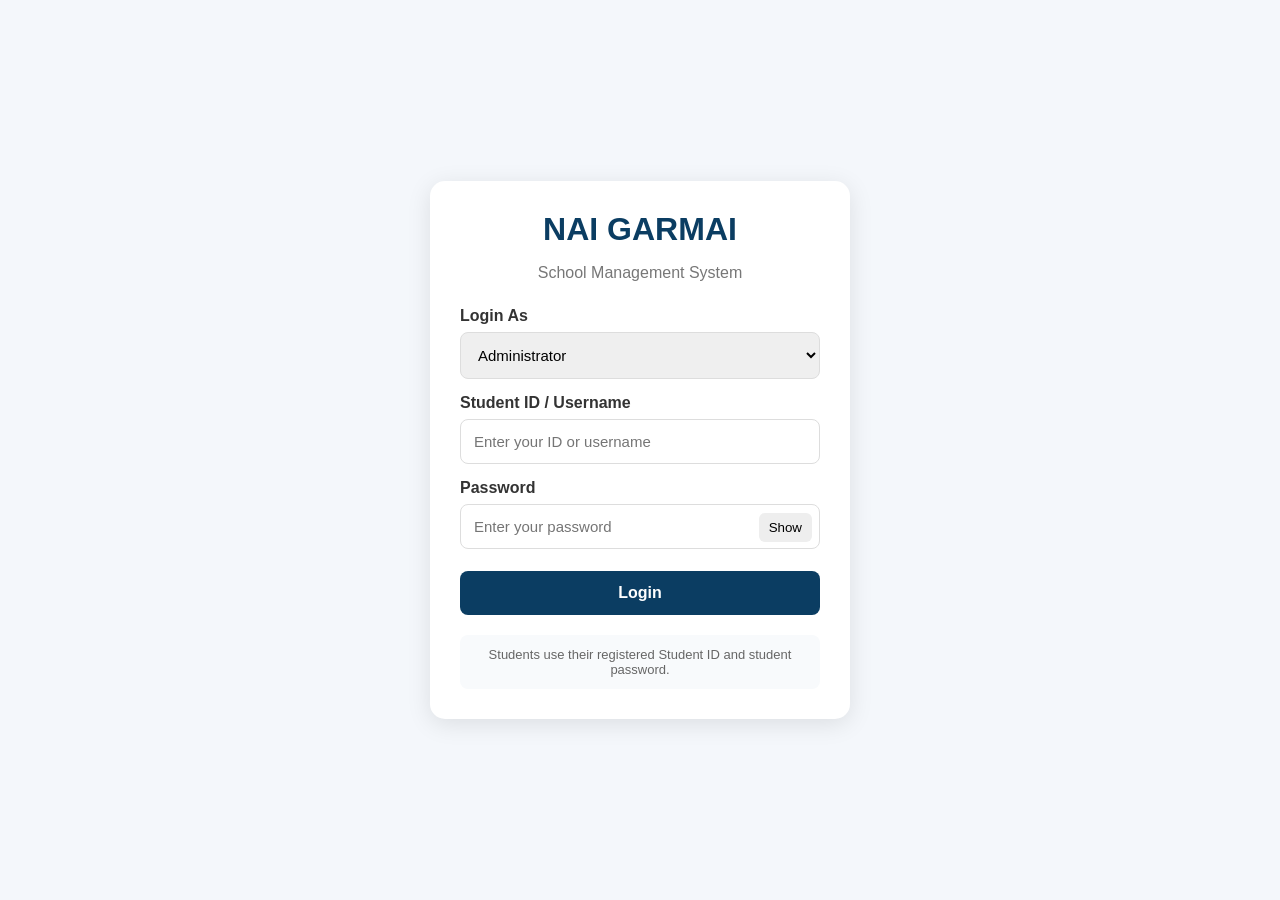
==== index.html @ 3795c05a "Update index.html" ====
<!DOCTYPE html>
<html lang="en">

<head>

<meta charset="UTF-8">

<meta
    name="viewport"
    content="width=device-width, initial-scale=1.0"
>

<title>NAI GARMAI | Login</title>

<style>

* {
    box-sizing: border-box;
}

body {
    margin: 0;
    min-height: 100vh;
    display: flex;
    align-items: center;
    justify-content: center;
    padding: 20px;
    font-family: Arial, sans-serif;
    background: #f4f7fb;
}

.login-box {
    width: 100%;
    max-width: 420px;
    background: white;
    padding: 30px;
    border-radius: 15px;
    box-shadow: 0 5px 25px rgba(0,0,0,.10);
}

h1 {
    margin: 0;
    text-align: center;
    color: #0b3d62;
}

.subtitle {
    text-align: center;
    color: #777;
    margin-bottom: 25px;
}

label {
    display: block;
    margin-top: 15px;
    font-weight: bold;
    color: #333;
}

select,
input {
    width: 100%;
    padding: 13px;
    margin-top: 7px;
    border: 1px solid #ddd;
    border-radius: 8px;
    font-size: 15px;
}

input:focus,
select:focus {
    outline: none;
    border-color: #0b3d62;
}

.password-row {
    position: relative;
}

.password-row input {
    padding-right: 70px;
}

.showPassword {
    position: absolute;
    right: 8px;
    bottom: 7px;
    border: none;
    background: #eee;
    padding: 7px 10px;
    border-radius: 6px;
    cursor: pointer;
}

.login-button {
    width: 100%;
    margin-top: 22px;
    padding: 13px;
    border: none;
    border-radius: 8px;
    background: #0b3d62;
    color: white;
    font-size: 16px;
    font-weight: bold;
    cursor: pointer;
}

.login-button:hover {
    opacity: .9;
}

.message {
    margin-top: 15px;
    text-align: center;
    font-weight: bold;
}

.success {
    color: #198754;
}

.error {
    color: #d9534f;
}

.note {
    margin-top: 20px;
    padding: 12px;
    background: #f8fafc;
    border-radius: 8px;
    color: #666;
    font-size: 13px;
    text-align: center;
}

</style>

</head>

<body>


<div class="login-box">

<h1>
NAI GARMAI
</h1>

<p class="subtitle">
School Management System
</p>


<label>
Login As
</label>

<select id="loginType">

<option value="admin">
Administrator
</option>

<option value="student">
Student
</option>

</select>


<label>
Student ID / Username
</label>

<input
    id="username"
    type="text"
    placeholder="Enter your ID or username"
    autocomplete="username"
>


<label>
Password
</label>

<div class="password-row">

<input
    id="password"
    type="password"
    placeholder="Enter your password"
    autocomplete="current-password"
>

<button
    type="button"
    class="showPassword"
    onclick="togglePassword()"
>
Show
</button>

</div>


<button
    type="button"
    class="login-button"
    onclick="login()"
>
Login
</button>


<div
    id="message"
    class="message"
></div>


<div class="note">

Students use their registered Student ID
and student password.

</div>

</div>


<script>


/*
==================================================
DEFAULT STUDENT PASSWORD
==================================================
*/

const DEFAULT_STUDENT_PASSWORD = "000000";


/*
==================================================
LOGIN
==================================================
*/

function login() {


const loginType =
    document.getElementById(
        "loginType"
    ).value;


const username =
    document.getElementById(
        "username"
    ).value.trim();


const password =
    document.getElementById(
        "password"
    ).value;


const message =
    document.getElementById(
        "message"
    );


message.textContent = "";

message.className =
    "message";


/*
==================================================
VALIDATION
==================================================
*/

if (username === "") {

    message.className =
        "message error";

    message.textContent =
        "Please enter your ID or username.";

    return;

}


if (password === "") {

    message.className =
        "message error";

    message.textContent =
        "Please enter your password.";

    return;

}


/*
==================================================
ADMIN LOGIN
==================================================
*/

if (
    loginType === "admin"
) {


const adminUsername =
    localStorage.getItem(
        "adminUsername"
    ) || "admin";


const adminPassword =
    localStorage.getItem(
        "adminPassword"
    ) || "admin123";


if (
    username === adminUsername &&
    password === adminPassword
) {


localStorage.setItem(
    "loggedIn",
    "true"
);


localStorage.setItem(
    "userRole",
    "admin"
);


localStorage.setItem(
    "currentUser",
    "Administrator"
);


message.className =
    "message success";


message.textContent =
    "Administrator login successful.";


setTimeout(
    function() {

        window.location.href =
            "index.html";

    },
    500
);


return;

}


message.className =
    "message error";


message.textContent =
    "Invalid administrator username or password.";


return;

}


/*
==================================================
STUDENT LOGIN
==================================================
*/


const students =
    JSON.parse(
        localStorage.getItem(
            "students"
        ) || "[]"
    );


const student =
    students.find(
        function(item) {

            return String(
                item.studentId || ""
            ).trim()
            ===
            username;

        }
    );


if (!student) {

    message.className =
        "message error";

    message.textContent =
        "Student ID not found.";

    return;

}


/*
==================================================
STUDENT PASSWORD
==================================================
*/

const studentPassword =
    String(
        student.password ||
        DEFAULT_STUDENT_PASSWORD
    );


if (
    password !== studentPassword
) {

    message.className =
        "message error";

    message.textContent =
        "Incorrect password.";

    return;

}


/*
==================================================
SAVE STUDENT SESSION
==================================================
*/

localStorage.setItem(
    "loggedIn",
    "true"
);


localStorage.setItem(
    "userRole",
    "student"
);


localStorage.setItem(
    "currentStudentId",
    String(
        student.studentId
    )
);


localStorage.setItem(
    "currentStudentName",
    student.name ||
    student.fullName ||
    ""
);


message.className =
    "message success";


message.textContent =
    "Login successful. Opening student portal...";


/*
==================================================
IMPORTANT
STUDENT GOES TO INDEX.HTML
==================================================
*/

setTimeout(
    function() {

        window.location.href =
            "index.html";

    },
    500
);

}


/*
==================================================
SHOW / HIDE PASSWORD
==================================================
*/

function togglePassword() {


const password =
    document.getElementById(
        "password"
    );


const button =
    document.querySelector(
        ".showPassword"
    );


if (
    password.type === "password"
) {

    password.type =
        "text";

    button.textContent =
        "Hide";

}

else {

    password.type =
        "password";

    button.textContent =
        "Show";

}

}


/*
==================================================
ENTER KEY
==================================================
*/

document.addEventListener(
    "keydown",
    function(event) {

        if (
            event.key === "Enter"
        ) {

            login();

        }

    }
);

</script>


</body>

</html>
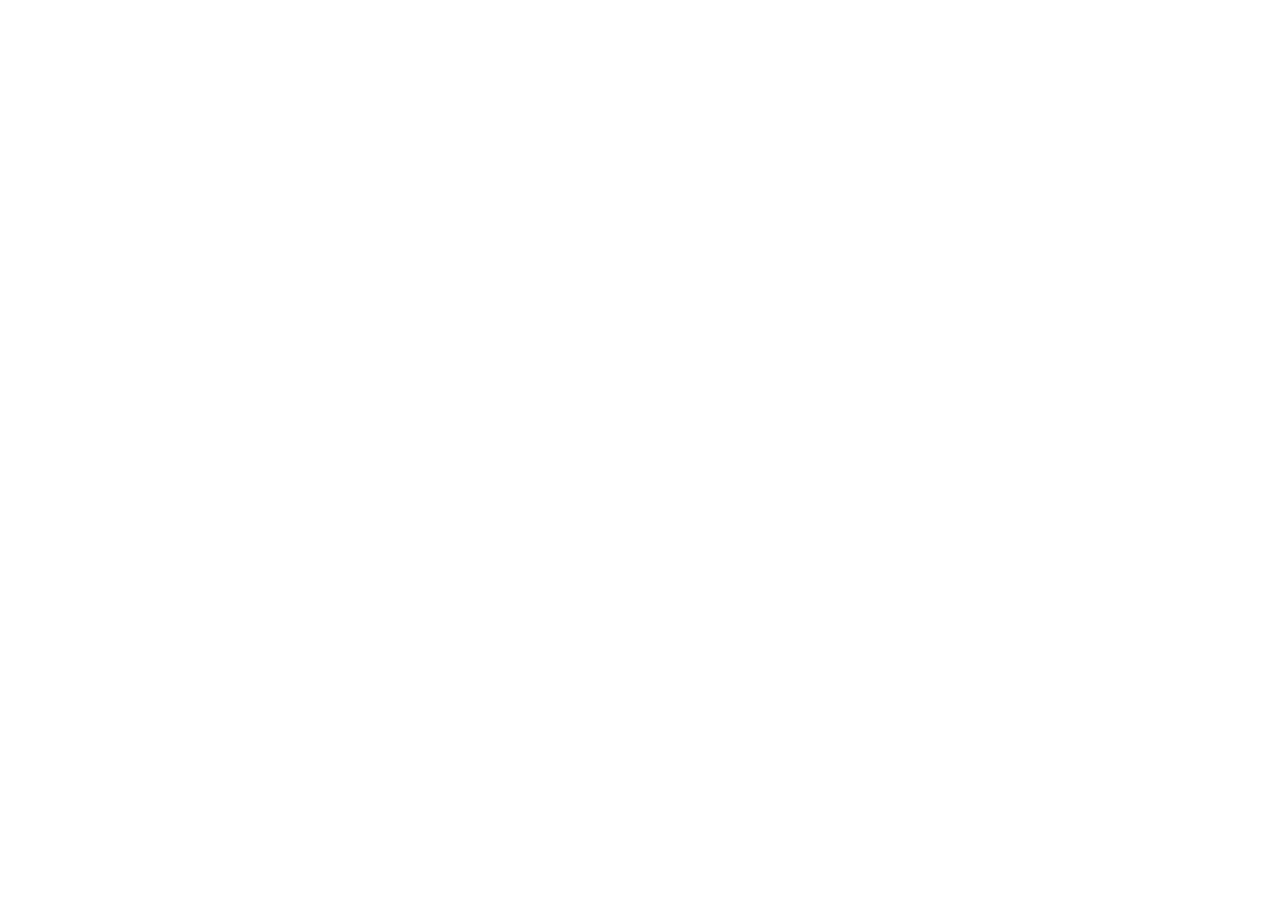
==== commit 2c05ff86: "Update index.html" ====
--- a/index.html
+++ b/index.html
@@ -1,16 +1,12 @@
 <!DOCTYPE html>
 <html lang="en">
-
 <head>
 
 <meta charset="UTF-8">
 
-<meta
-    name="viewport"
-    content="width=device-width, initial-scale=1.0"
->
-
-<title>NAI GARMAI | Login</title>
+<meta name="viewport" content="width=device-width, initial-scale=1.0">
+
+<title>NAI GARMAI School Management System</title>
 
 <style>
 
@@ -20,117 +16,109 @@
 
 body {
     margin: 0;
-    min-height: 100vh;
-    display: flex;
-    align-items: center;
-    justify-content: center;
-    padding: 20px;
     font-family: Arial, sans-serif;
     background: #f4f7fb;
-}
-
-.login-box {
-    width: 100%;
-    max-width: 420px;
-    background: white;
-    padding: 30px;
-    border-radius: 15px;
-    box-shadow: 0 5px 25px rgba(0,0,0,.10);
-}
-
-h1 {
-    margin: 0;
-    text-align: center;
-    color: #0b3d62;
-}
-
-.subtitle {
-    text-align: center;
-    color: #777;
-    margin-bottom: 25px;
-}
-
-label {
-    display: block;
-    margin-top: 15px;
-    font-weight: bold;
-    color: #333;
-}
-
-select,
-input {
-    width: 100%;
-    padding: 13px;
-    margin-top: 7px;
-    border: 1px solid #ddd;
-    border-radius: 8px;
-    font-size: 15px;
-}
-
-input:focus,
-select:focus {
-    outline: none;
-    border-color: #0b3d62;
-}
-
-.password-row {
-    position: relative;
-}
-
-.password-row input {
-    padding-right: 70px;
-}
-
-.showPassword {
-    position: absolute;
-    right: 8px;
-    bottom: 7px;
-    border: none;
-    background: #eee;
-    padding: 7px 10px;
-    border-radius: 6px;
-    cursor: pointer;
-}
-
-.login-button {
-    width: 100%;
-    margin-top: 22px;
-    padding: 13px;
-    border: none;
-    border-radius: 8px;
+    color: #222;
+}
+
+header {
     background: #0b3d62;
     color: white;
-    font-size: 16px;
+    padding: 20px;
+}
+
+.header {
+    max-width: 1100px;
+    margin: auto;
+    display: flex;
+    justify-content: space-between;
+    align-items: center;
+}
+
+header h1 {
+    margin: 0;
+    font-size: 20px;
+}
+
+button {
+    cursor: pointer;
+}
+
+.logout {
+    background: #d9534f;
+    color: white;
+    border: none;
+    padding: 10px 16px;
+    border-radius: 8px;
     font-weight: bold;
-    cursor: pointer;
-}
-
-.login-button:hover {
-    opacity: .9;
-}
-
-.message {
-    margin-top: 15px;
+}
+
+.container {
+    max-width: 1100px;
+    margin: auto;
+    padding: 25px 15px;
+}
+
+.welcome,
+.card,
+.panel {
+    background: white;
+    border-radius: 15px;
+    padding: 25px;
+    margin-bottom: 20px;
+    box-shadow: 0 5px 20px rgba(0,0,0,.08);
+}
+
+.welcome h2,
+.panel h2,
+.card h3 {
+    color: #0b3d62;
+}
+
+.cards {
+    display: grid;
+    grid-template-columns: repeat(auto-fit, minmax(180px, 1fr));
+    gap: 18px;
+}
+
+.card {
     text-align: center;
-    font-weight: bold;
-}
-
-.success {
-    color: #198754;
-}
-
-.error {
-    color: #d9534f;
-}
-
-.note {
-    margin-top: 20px;
-    padding: 12px;
-    background: #f8fafc;
+}
+
+.open-btn {
+    background: #0b3d62;
+    color: white;
+    border: none;
+    padding: 10px 18px;
     border-radius: 8px;
-    color: #666;
-    font-size: 13px;
+}
+
+.student-portal {
+    display: none;
+}
+
+.info-grid {
+    display: grid;
+    grid-template-columns: repeat(auto-fit, minmax(200px, 1fr));
+    gap: 15px;
+}
+
+.info {
+    background: #f5f7fa;
+    padding: 15px;
+    border-radius: 8px;
+}
+
+.info strong {
+    display: block;
+    color: #0b3d62;
+    margin-bottom: 7px;
+}
+
+.footer {
     text-align: center;
+    padding: 30px;
+    color: #777;
 }
 
 </style>
@@ -139,465 +127,404 @@
 
 <body>
 
-
-<div class="login-box">
-
-<h1>
-NAI GARMAI
-</h1>
-
-<p class="subtitle">
-School Management System
+<header>
+
+<div class="header">
+
+<h1>NAI GARMAI SCHOOL SYSTEM</h1>
+
+<button
+    class="logout"
+    onclick="logout()"
+>
+Logout
+</button>
+
+</div>
+
+</header>
+
+
+<div class="container">
+
+
+<!-- ADMIN DASHBOARD -->
+
+<div id="adminDashboard">
+
+<div class="welcome">
+
+<h2>Administrator Dashboard</h2>
+
+<p>
+Welcome to the NAI GARMAI School Management System.
 </p>
 
-
-<label>
-Login As
-</label>
-
-<select id="loginType">
-
-<option value="admin">
-Administrator
-</option>
-
-<option value="student">
-Student
-</option>
-
-</select>
-
-
-<label>
-Student ID / Username
-</label>
-
-<input
-    id="username"
-    type="text"
-    placeholder="Enter your ID or username"
-    autocomplete="username"
->
-
-
-<label>
-Password
-</label>
-
-<div class="password-row">
-
-<input
-    id="password"
-    type="password"
-    placeholder="Enter your password"
-    autocomplete="current-password"
->
+</div>
+
+
+<div class="cards">
+
+
+<div class="card">
+
+<h3>Students</h3>
+
+<p>Manage students.</p>
 
 <button
-    type="button"
-    class="showPassword"
-    onclick="togglePassword()"
->
-Show
+    class="open-btn"
+    onclick="openPage('students.html')"
+>
+Open
 </button>
 
 </div>
 
 
+<div class="card">
+
+<h3>Instructors</h3>
+
+<p>Manage instructors.</p>
+
 <button
-    type="button"
-    class="login-button"
-    onclick="login()"
->
-Login
+    class="open-btn"
+    onclick="openPage('instructors.html')"
+>
+Open
 </button>
 
+</div>
+
+
+<div class="card">
+
+<h3>Attendance</h3>
+
+<p>Manage attendance.</p>
+
+<button
+    class="open-btn"
+    onclick="openPage('attendance.html')"
+>
+Open
+</button>
+
+</div>
+
+
+<div class="card">
+
+<h3>Grades</h3>
+
+<p>Manage grades.</p>
+
+<button
+    class="open-btn"
+    onclick="openPage('grades.html')"
+>
+Open
+</button>
+
+</div>
+
+
+<div class="card">
+
+<h3>Reports</h3>
+
+<p>View school reports.</p>
+
+<button
+    class="open-btn"
+    onclick="openPage('reports.html')"
+>
+Open
+</button>
+
+</div>
+
+
+</div>
+
+</div>
+
+
+<!-- STUDENT PORTAL -->
 
 <div
-    id="message"
-    class="message"
-></div>
-
-
-<div class="note">
-
-Students use their registered Student ID
-and student password.
-
-</div>
+    id="studentPortal"
+    class="student-portal"
+>
+
+<div class="welcome">
+
+<h2>
+Welcome,
+<span id="studentName">Student</span>
+</h2>
+
+<p>
+This is your student portal.
+</p>
+
+</div>
+
+
+<div class="panel">
+
+<h2>My Information</h2>
+
+<div class="info-grid">
+
+
+<div class="info">
+
+<strong>Student ID</strong>
+
+<span id="studentId">-</span>
+
+</div>
+
+
+<div class="info">
+
+<strong>Full Name</strong>
+
+<span id="fullName">-</span>
+
+</div>
+
+
+<div class="info">
+
+<strong>Class / Grade</strong>
+
+<span id="studentClass">-</span>
+
+</div>
+
+
+<div class="info">
+
+<strong>Gender</strong>
+
+<span id="studentGender">-</span>
+
+</div>
+
+
+<div class="info">
+
+<strong>Date of Birth</strong>
+
+<span id="studentDOB">-</span>
+
+</div>
+
+
+<div class="info">
+
+<strong>Phone</strong>
+
+<span id="studentPhone">-</span>
+
+</div>
+
+
+<div class="info">
+
+<strong>Parent / Guardian</strong>
+
+<span id="guardianName">-</span>
+
+</div>
+
+
+<div class="info">
+
+<strong>Guardian Phone</strong>
+
+<span id="guardianPhone">-</span>
+
+</div>
+
+
+</div>
+
+</div>
+
+
+<div class="panel">
+
+<h2>My Grades</h2>
+
+<p>
+No grades have been posted yet.
+</p>
+
+</div>
+
+
+<div class="panel">
+
+<h2>My Attendance</h2>
+
+<p>
+No attendance records have been posted yet.
+</p>
+
+</div>
+
+
+</div>
+
+
+</div>
+
+
+<div class="footer">
+
+© 2026 NAI GARMAI SCHOOL SYSTEM
 
 </div>
 
 
 <script>
 
-
-/*
-==================================================
-DEFAULT STUDENT PASSWORD
-==================================================
-*/
-
-const DEFAULT_STUDENT_PASSWORD = "000000";
-
-
-/*
-==================================================
-LOGIN
-==================================================
-*/
-
-function login() {
-
-
-const loginType =
-    document.getElementById(
-        "loginType"
-    ).value;
-
-
-const username =
-    document.getElementById(
-        "username"
-    ).value.trim();
-
-
-const password =
-    document.getElementById(
-        "password"
-    ).value;
-
-
-const message =
-    document.getElementById(
-        "message"
-    );
-
-
-message.textContent = "";
-
-message.className =
-    "message";
-
-
-/*
-==================================================
-VALIDATION
-==================================================
-*/
-
-if (username === "") {
-
-    message.className =
-        "message error";
-
-    message.textContent =
-        "Please enter your ID or username.";
-
-    return;
-
-}
-
-
-if (password === "") {
-
-    message.className =
-        "message error";
-
-    message.textContent =
-        "Please enter your password.";
-
-    return;
-
-}
-
-
-/*
-==================================================
-ADMIN LOGIN
-==================================================
-*/
-
-if (
-    loginType === "admin"
-) {
-
-
-const adminUsername =
-    localStorage.getItem(
-        "adminUsername"
-    ) || "admin";
-
-
-const adminPassword =
-    localStorage.getItem(
-        "adminPassword"
-    ) || "admin123";
-
-
-if (
-    username === adminUsername &&
-    password === adminPassword
-) {
-
-
-localStorage.setItem(
-    "loggedIn",
-    "true"
-);
-
-
-localStorage.setItem(
-    "userRole",
-    "admin"
-);
-
-
-localStorage.setItem(
-    "currentUser",
-    "Administrator"
-);
-
-
-message.className =
-    "message success";
-
-
-message.textContent =
-    "Administrator login successful.";
-
-
-setTimeout(
-    function() {
-
-        window.location.href =
-            "index.html";
-
-    },
-    500
-);
-
-
-return;
-
-}
-
-
-message.className =
-    "message error";
-
-
-message.textContent =
-    "Invalid administrator username or password.";
-
-
-return;
-
-}
-
-
-/*
-==================================================
-STUDENT LOGIN
-==================================================
-*/
-
-
-const students =
-    JSON.parse(
-        localStorage.getItem(
-            "students"
-        ) || "[]"
-    );
-
-
-const student =
-    students.find(
-        function(item) {
-
-            return String(
-                item.studentId || ""
-            ).trim()
-            ===
-            username;
+document.addEventListener("DOMContentLoaded", function() {
+
+    var role = localStorage.getItem("userRole");
+
+    var loggedIn = localStorage.getItem("loggedIn");
+
+    if (loggedIn !== "true") {
+
+        window.location.href = "login.html";
+
+        return;
+
+    }
+
+
+    if (role === "student") {
+
+        document.getElementById("adminDashboard").style.display = "none";
+
+        document.getElementById("studentPortal").style.display = "block";
+
+        loadStudent();
+
+    }
+
+    else {
+
+        document.getElementById("adminDashboard").style.display = "block";
+
+        document.getElementById("studentPortal").style.display = "none";
+
+    }
+
+});
+
+
+function loadStudent() {
+
+    var studentId =
+        localStorage.getItem("currentStudentId");
+
+    var students =
+        JSON.parse(
+            localStorage.getItem("students") || "[]"
+        );
+
+    var student = null;
+
+
+    for (var i = 0; i < students.length; i++) {
+
+        if (
+            String(students[i].studentId || "") ===
+            String(studentId || "")
+        ) {
+
+            student = students[i];
+
+            break;
 
         }
-    );
-
-
-if (!student) {
-
-    message.className =
-        "message error";
-
-    message.textContent =
-        "Student ID not found.";
-
-    return;
-
-}
-
-
-/*
-==================================================
-STUDENT PASSWORD
-==================================================
-*/
-
-const studentPassword =
-    String(
-        student.password ||
-        DEFAULT_STUDENT_PASSWORD
-    );
-
-
-if (
-    password !== studentPassword
-) {
-
-    message.className =
-        "message error";
-
-    message.textContent =
-        "Incorrect password.";
-
-    return;
-
-}
-
-
-/*
-==================================================
-SAVE STUDENT SESSION
-==================================================
-*/
-
-localStorage.setItem(
-    "loggedIn",
-    "true"
-);
-
-
-localStorage.setItem(
-    "userRole",
-    "student"
-);
-
-
-localStorage.setItem(
-    "currentStudentId",
-    String(
-        student.studentId
-    )
-);
-
-
-localStorage.setItem(
-    "currentStudentName",
-    student.name ||
-    student.fullName ||
-    ""
-);
-
-
-message.className =
-    "message success";
-
-
-message.textContent =
-    "Login successful. Opening student portal...";
-
-
-/*
-==================================================
-IMPORTANT
-STUDENT GOES TO INDEX.HTML
-==================================================
-*/
-
-setTimeout(
-    function() {
-
-        window.location.href =
-            "index.html";
-
-    },
-    500
-);
-
-}
-
-
-/*
-==================================================
-SHOW / HIDE PASSWORD
-==================================================
-*/
-
-function togglePassword() {
-
-
-const password =
-    document.getElementById(
-        "password"
-    );
-
-
-const button =
-    document.querySelector(
-        ".showPassword"
-    );
-
-
-if (
-    password.type === "password"
-) {
-
-    password.type =
-        "text";
-
-    button.textContent =
-        "Hide";
-
-}
-
-else {
-
-    password.type =
-        "password";
-
-    button.textContent =
-        "Show";
-
-}
-
-}
-
-
-/*
-==================================================
-ENTER KEY
-==================================================
-*/
-
-document.addEventListener(
-    "keydown",
-    function(event) {
-
-        if (
-            event.key === "Enter"
-        ) {
-
-            login();
-
-        }
 
     }
-);
+
+
+    if (!student) {
+
+        return;
+
+    }
+
+
+    var name =
+        student.name ||
+        student.fullName ||
+        "Student";
+
+
+    document.getElementById("studentName").textContent = name;
+
+    document.getElementById("studentId").textContent =
+        student.studentId || "-";
+
+    document.getElementById("fullName").textContent =
+        name;
+
+    document.getElementById("studentClass").textContent =
+        student.className || "-";
+
+    document.getElementById("studentGender").textContent =
+        student.gender || "-";
+
+    document.getElementById("studentDOB").textContent =
+        student.dateOfBirth || "-";
+
+    document.getElementById("studentPhone").textContent =
+        student.phone || "-";
+
+    document.getElementById("guardianName").textContent =
+        student.guardianName || "-";
+
+    document.getElementById("guardianPhone").textContent =
+        student.guardianPhone || "-";
+
+}
+
+
+function openPage(page) {
+
+    window.location.href = page;
+
+}
+
+
+function logout() {
+
+    localStorage.removeItem("loggedIn");
+
+    localStorage.removeItem("userRole");
+
+    localStorage.removeItem("currentUser");
+
+    localStorage.removeItem("currentStudentId");
+
+    localStorage.removeItem("currentStudentName");
+
+    window.location.href = "login.html";
+
+}
 
 </script>
 
-
 </body>
 
 </html>
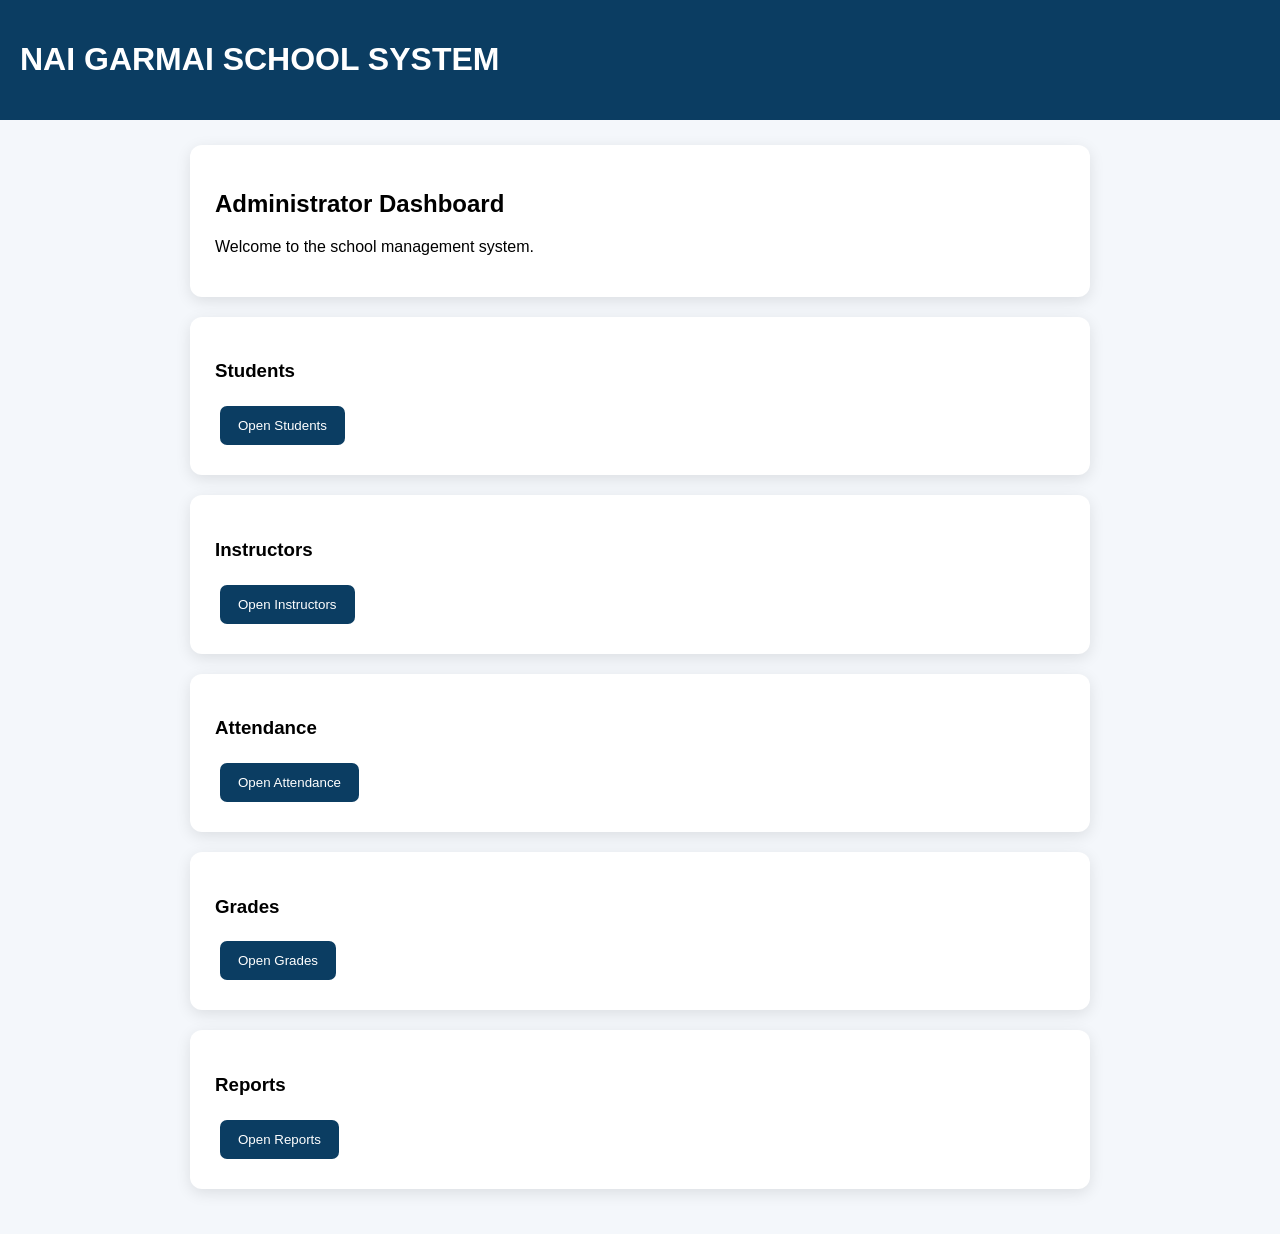
==== commit f928dce1: "Update index.html" ====
--- a/index.html
+++ b/index.html
@@ -1,24 +1,18 @@
 <!DOCTYPE html>
 <html lang="en">
+
 <head>
-
 <meta charset="UTF-8">
-
 <meta name="viewport" content="width=device-width, initial-scale=1.0">
 
-<title>NAI GARMAI School Management System</title>
+<title>NAI GARMAI Dashboard</title>
 
 <style>
-
-* {
-    box-sizing: border-box;
-}
 
 body {
     margin: 0;
     font-family: Arial, sans-serif;
     background: #f4f7fb;
-    color: #222;
 }
 
 header {
@@ -27,98 +21,31 @@
     padding: 20px;
 }
 
-.header {
-    max-width: 1100px;
+main {
+    padding: 25px;
+    max-width: 900px;
     margin: auto;
-    display: flex;
-    justify-content: space-between;
-    align-items: center;
 }
 
-header h1 {
-    margin: 0;
-    font-size: 20px;
+.card {
+    background: white;
+    padding: 25px;
+    margin-bottom: 20px;
+    border-radius: 12px;
+    box-shadow: 0 4px 15px rgba(0,0,0,.1);
 }
 
 button {
-    cursor: pointer;
-}
-
-.logout {
-    background: #d9534f;
-    color: white;
-    border: none;
-    padding: 10px 16px;
-    border-radius: 8px;
-    font-weight: bold;
-}
-
-.container {
-    max-width: 1100px;
-    margin: auto;
-    padding: 25px 15px;
-}
-
-.welcome,
-.card,
-.panel {
-    background: white;
-    border-radius: 15px;
-    padding: 25px;
-    margin-bottom: 20px;
-    box-shadow: 0 5px 20px rgba(0,0,0,.08);
-}
-
-.welcome h2,
-.panel h2,
-.card h3 {
-    color: #0b3d62;
-}
-
-.cards {
-    display: grid;
-    grid-template-columns: repeat(auto-fit, minmax(180px, 1fr));
-    gap: 18px;
-}
-
-.card {
-    text-align: center;
-}
-
-.open-btn {
     background: #0b3d62;
     color: white;
     border: none;
-    padding: 10px 18px;
-    border-radius: 8px;
+    padding: 12px 18px;
+    border-radius: 7px;
+    margin: 5px;
 }
 
-.student-portal {
+#student {
     display: none;
-}
-
-.info-grid {
-    display: grid;
-    grid-template-columns: repeat(auto-fit, minmax(200px, 1fr));
-    gap: 15px;
-}
-
-.info {
-    background: #f5f7fa;
-    padding: 15px;
-    border-radius: 8px;
-}
-
-.info strong {
-    display: block;
-    color: #0b3d62;
-    margin-bottom: 7px;
-}
-
-.footer {
-    text-align: center;
-    padding: 30px;
-    color: #777;
 }
 
 </style>
@@ -129,54 +56,30 @@
 
 <header>
 
-<div class="header">
-
 <h1>NAI GARMAI SCHOOL SYSTEM</h1>
-
-<button
-    class="logout"
-    onclick="logout()"
->
-Logout
-</button>
-
-</div>
 
 </header>
 
-
-<div class="container">
+<main>
 
 
-<!-- ADMIN DASHBOARD -->
+<div id="admin">
 
-<div id="adminDashboard">
-
-<div class="welcome">
+<div class="card">
 
 <h2>Administrator Dashboard</h2>
 
-<p>
-Welcome to the NAI GARMAI School Management System.
-</p>
+<p>Welcome to the school management system.</p>
 
 </div>
-
-
-<div class="cards">
 
 
 <div class="card">
 
 <h3>Students</h3>
 
-<p>Manage students.</p>
-
-<button
-    class="open-btn"
-    onclick="openPage('students.html')"
->
-Open
+<button onclick="location.href='students.html'">
+Open Students
 </button>
 
 </div>
@@ -186,13 +89,8 @@
 
 <h3>Instructors</h3>
 
-<p>Manage instructors.</p>
-
-<button
-    class="open-btn"
-    onclick="openPage('instructors.html')"
->
-Open
+<button onclick="location.href='instructors.html'">
+Open Instructors
 </button>
 
 </div>
@@ -202,13 +100,8 @@
 
 <h3>Attendance</h3>
 
-<p>Manage attendance.</p>
-
-<button
-    class="open-btn"
-    onclick="openPage('attendance.html')"
->
-Open
+<button onclick="location.href='attendance.html'">
+Open Attendance
 </button>
 
 </div>
@@ -218,13 +111,8 @@
 
 <h3>Grades</h3>
 
-<p>Manage grades.</p>
-
-<button
-    class="open-btn"
-    onclick="openPage('grades.html')"
->
-Open
+<button onclick="location.href='grades.html'">
+Open Grades
 </button>
 
 </div>
@@ -234,292 +122,67 @@
 
 <h3>Reports</h3>
 
-<p>View school reports.</p>
-
-<button
-    class="open-btn"
-    onclick="openPage('reports.html')"
->
-Open
+<button onclick="location.href='reports.html'">
+Open Reports
 </button>
-
-</div>
-
 
 </div>
 
 </div>
 
 
-<!-- STUDENT PORTAL -->
+<div id="student">
 
-<div
-    id="studentPortal"
-    class="student-portal"
->
+<div class="card">
 
-<div class="welcome">
+<h2>Student Portal</h2>
 
-<h2>
-Welcome,
-<span id="studentName">Student</span>
-</h2>
-
-<p>
-This is your student portal.
-</p>
+<p>Welcome, Student.</p>
 
 </div>
 
 
-<div class="panel">
+<div class="card">
 
-<h2>My Information</h2>
+<h3>My Information</h3>
 
-<div class="info-grid">
-
-
-<div class="info">
-
-<strong>Student ID</strong>
-
-<span id="studentId">-</span>
+<p>Student information will appear here.</p>
 
 </div>
 
 
-<div class="info">
+<div class="card">
 
-<strong>Full Name</strong>
+<h3>My Grades</h3>
 
-<span id="fullName">-</span>
+<p>No grades posted yet.</p>
 
 </div>
 
 
-<div class="info">
+<div class="card">
 
-<strong>Class / Grade</strong>
+<h3>My Attendance</h3>
 
-<span id="studentClass">-</span>
-
-</div>
-
-
-<div class="info">
-
-<strong>Gender</strong>
-
-<span id="studentGender">-</span>
-
-</div>
-
-
-<div class="info">
-
-<strong>Date of Birth</strong>
-
-<span id="studentDOB">-</span>
-
-</div>
-
-
-<div class="info">
-
-<strong>Phone</strong>
-
-<span id="studentPhone">-</span>
-
-</div>
-
-
-<div class="info">
-
-<strong>Parent / Guardian</strong>
-
-<span id="guardianName">-</span>
-
-</div>
-
-
-<div class="info">
-
-<strong>Guardian Phone</strong>
-
-<span id="guardianPhone">-</span>
-
-</div>
-
+<p>No attendance posted yet.</p>
 
 </div>
 
 </div>
 
 
-<div class="panel">
-
-<h2>My Grades</h2>
-
-<p>
-No grades have been posted yet.
-</p>
-
-</div>
-
-
-<div class="panel">
-
-<h2>My Attendance</h2>
-
-<p>
-No attendance records have been posted yet.
-</p>
-
-</div>
-
-
-</div>
-
-
-</div>
-
-
-<div class="footer">
-
-© 2026 NAI GARMAI SCHOOL SYSTEM
-
-</div>
+</main>
 
 
 <script>
 
-document.addEventListener("DOMContentLoaded", function() {
+var role = localStorage.getItem("userRole");
 
-    var role = localStorage.getItem("userRole");
+if (role === "student") {
 
-    var loggedIn = localStorage.getItem("loggedIn");
+    document.getElementById("admin").style.display = "none";
 
-    if (loggedIn !== "true") {
-
-        window.location.href = "login.html";
-
-        return;
-
-    }
-
-
-    if (role === "student") {
-
-        document.getElementById("adminDashboard").style.display = "none";
-
-        document.getElementById("studentPortal").style.display = "block";
-
-        loadStudent();
-
-    }
-
-    else {
-
-        document.getElementById("adminDashboard").style.display = "block";
-
-        document.getElementById("studentPortal").style.display = "none";
-
-    }
-
-});
-
-
-function loadStudent() {
-
-    var studentId =
-        localStorage.getItem("currentStudentId");
-
-    var students =
-        JSON.parse(
-            localStorage.getItem("students") || "[]"
-        );
-
-    var student = null;
-
-
-    for (var i = 0; i < students.length; i++) {
-
-        if (
-            String(students[i].studentId || "") ===
-            String(studentId || "")
-        ) {
-
-            student = students[i];
-
-            break;
-
-        }
-
-    }
-
-
-    if (!student) {
-
-        return;
-
-    }
-
-
-    var name =
-        student.name ||
-        student.fullName ||
-        "Student";
-
-
-    document.getElementById("studentName").textContent = name;
-
-    document.getElementById("studentId").textContent =
-        student.studentId || "-";
-
-    document.getElementById("fullName").textContent =
-        name;
-
-    document.getElementById("studentClass").textContent =
-        student.className || "-";
-
-    document.getElementById("studentGender").textContent =
-        student.gender || "-";
-
-    document.getElementById("studentDOB").textContent =
-        student.dateOfBirth || "-";
-
-    document.getElementById("studentPhone").textContent =
-        student.phone || "-";
-
-    document.getElementById("guardianName").textContent =
-        student.guardianName || "-";
-
-    document.getElementById("guardianPhone").textContent =
-        student.guardianPhone || "-";
-
-}
-
-
-function openPage(page) {
-
-    window.location.href = page;
-
-}
-
-
-function logout() {
-
-    localStorage.removeItem("loggedIn");
-
-    localStorage.removeItem("userRole");
-
-    localStorage.removeItem("currentUser");
-
-    localStorage.removeItem("currentStudentId");
-
-    localStorage.removeItem("currentStudentName");
-
-    window.location.href = "login.html";
+    document.getElementById("student").style.display = "block";
 
 }
 
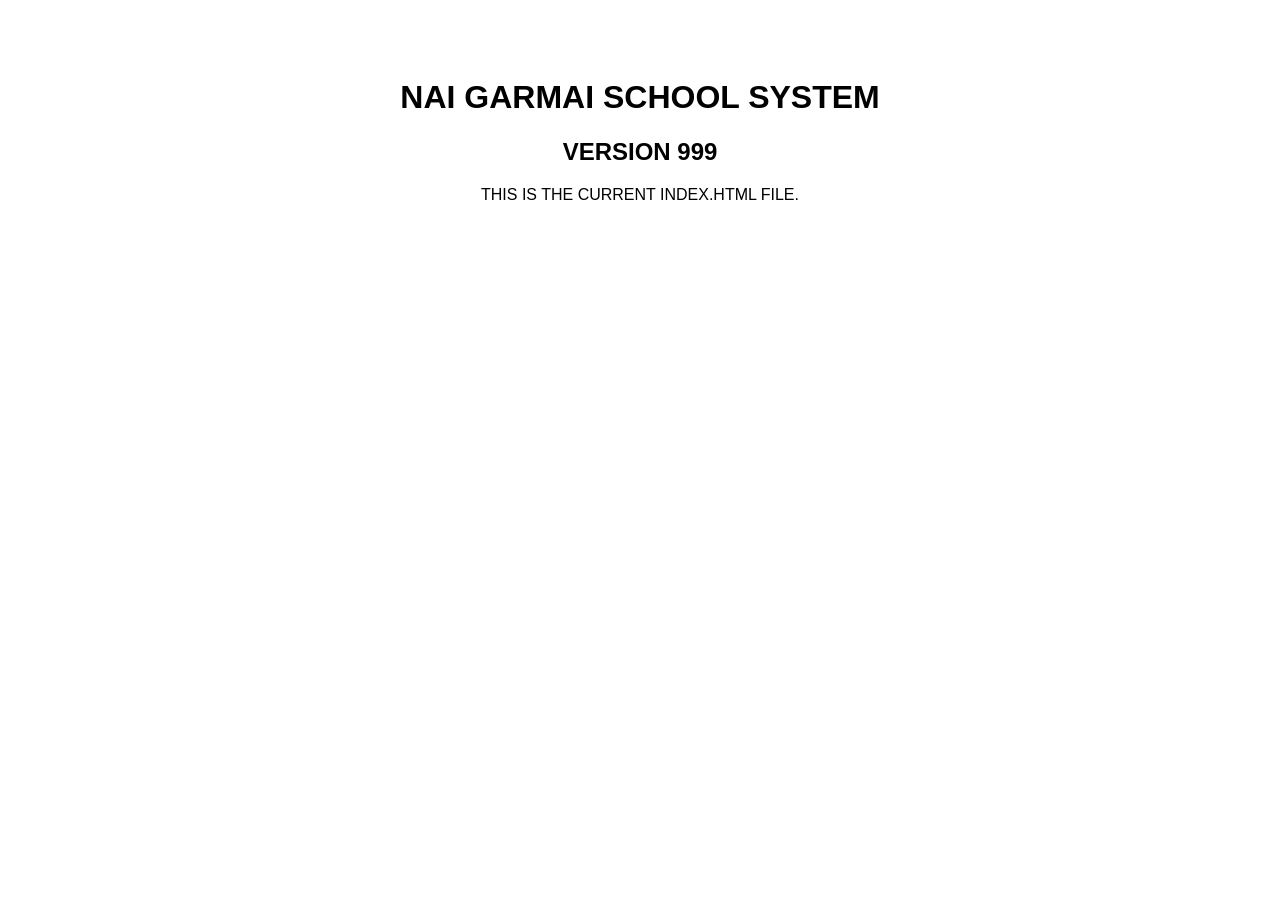
==== commit 1a0fe42a: "Update index.html" ====
--- a/index.html
+++ b/index.html
@@ -1,193 +1,26 @@
 <!DOCTYPE html>
-<html lang="en">
-
+<html>
 <head>
-<meta charset="UTF-8">
-<meta name="viewport" content="width=device-width, initial-scale=1.0">
-
-<title>NAI GARMAI Dashboard</title>
-
-<style>
-
-body {
-    margin: 0;
-    font-family: Arial, sans-serif;
-    background: #f4f7fb;
-}
-
-header {
-    background: #0b3d62;
-    color: white;
-    padding: 20px;
-}
-
-main {
-    padding: 25px;
-    max-width: 900px;
-    margin: auto;
-}
-
-.card {
-    background: white;
-    padding: 25px;
-    margin-bottom: 20px;
-    border-radius: 12px;
-    box-shadow: 0 4px 15px rgba(0,0,0,.1);
-}
-
-button {
-    background: #0b3d62;
-    color: white;
-    border: none;
-    padding: 12px 18px;
-    border-radius: 7px;
-    margin: 5px;
-}
-
-#student {
-    display: none;
-}
-
-</style>
-
+<title>NAI GARMAI</title>
 </head>
 
 <body>
 
-<header>
+<div style="
+    padding:50px;
+    text-align:center;
+    font-family:Arial;
+">
 
 <h1>NAI GARMAI SCHOOL SYSTEM</h1>
 
-</header>
+<h2>VERSION 999</h2>
 
-<main>
-
-
-<div id="admin">
-
-<div class="card">
-
-<h2>Administrator Dashboard</h2>
-
-<p>Welcome to the school management system.</p>
+<p>
+THIS IS THE CURRENT INDEX.HTML FILE.
+</p>
 
 </div>
 
-
-<div class="card">
-
-<h3>Students</h3>
-
-<button onclick="location.href='students.html'">
-Open Students
-</button>
-
-</div>
-
-
-<div class="card">
-
-<h3>Instructors</h3>
-
-<button onclick="location.href='instructors.html'">
-Open Instructors
-</button>
-
-</div>
-
-
-<div class="card">
-
-<h3>Attendance</h3>
-
-<button onclick="location.href='attendance.html'">
-Open Attendance
-</button>
-
-</div>
-
-
-<div class="card">
-
-<h3>Grades</h3>
-
-<button onclick="location.href='grades.html'">
-Open Grades
-</button>
-
-</div>
-
-
-<div class="card">
-
-<h3>Reports</h3>
-
-<button onclick="location.href='reports.html'">
-Open Reports
-</button>
-
-</div>
-
-</div>
-
-
-<div id="student">
-
-<div class="card">
-
-<h2>Student Portal</h2>
-
-<p>Welcome, Student.</p>
-
-</div>
-
-
-<div class="card">
-
-<h3>My Information</h3>
-
-<p>Student information will appear here.</p>
-
-</div>
-
-
-<div class="card">
-
-<h3>My Grades</h3>
-
-<p>No grades posted yet.</p>
-
-</div>
-
-
-<div class="card">
-
-<h3>My Attendance</h3>
-
-<p>No attendance posted yet.</p>
-
-</div>
-
-</div>
-
-
-</main>
-
-
-<script>
-
-var role = localStorage.getItem("userRole");
-
-if (role === "student") {
-
-    document.getElementById("admin").style.display = "none";
-
-    document.getElementById("student").style.display = "block";
-
-}
-
-</script>
-
 </body>
-
 </html>
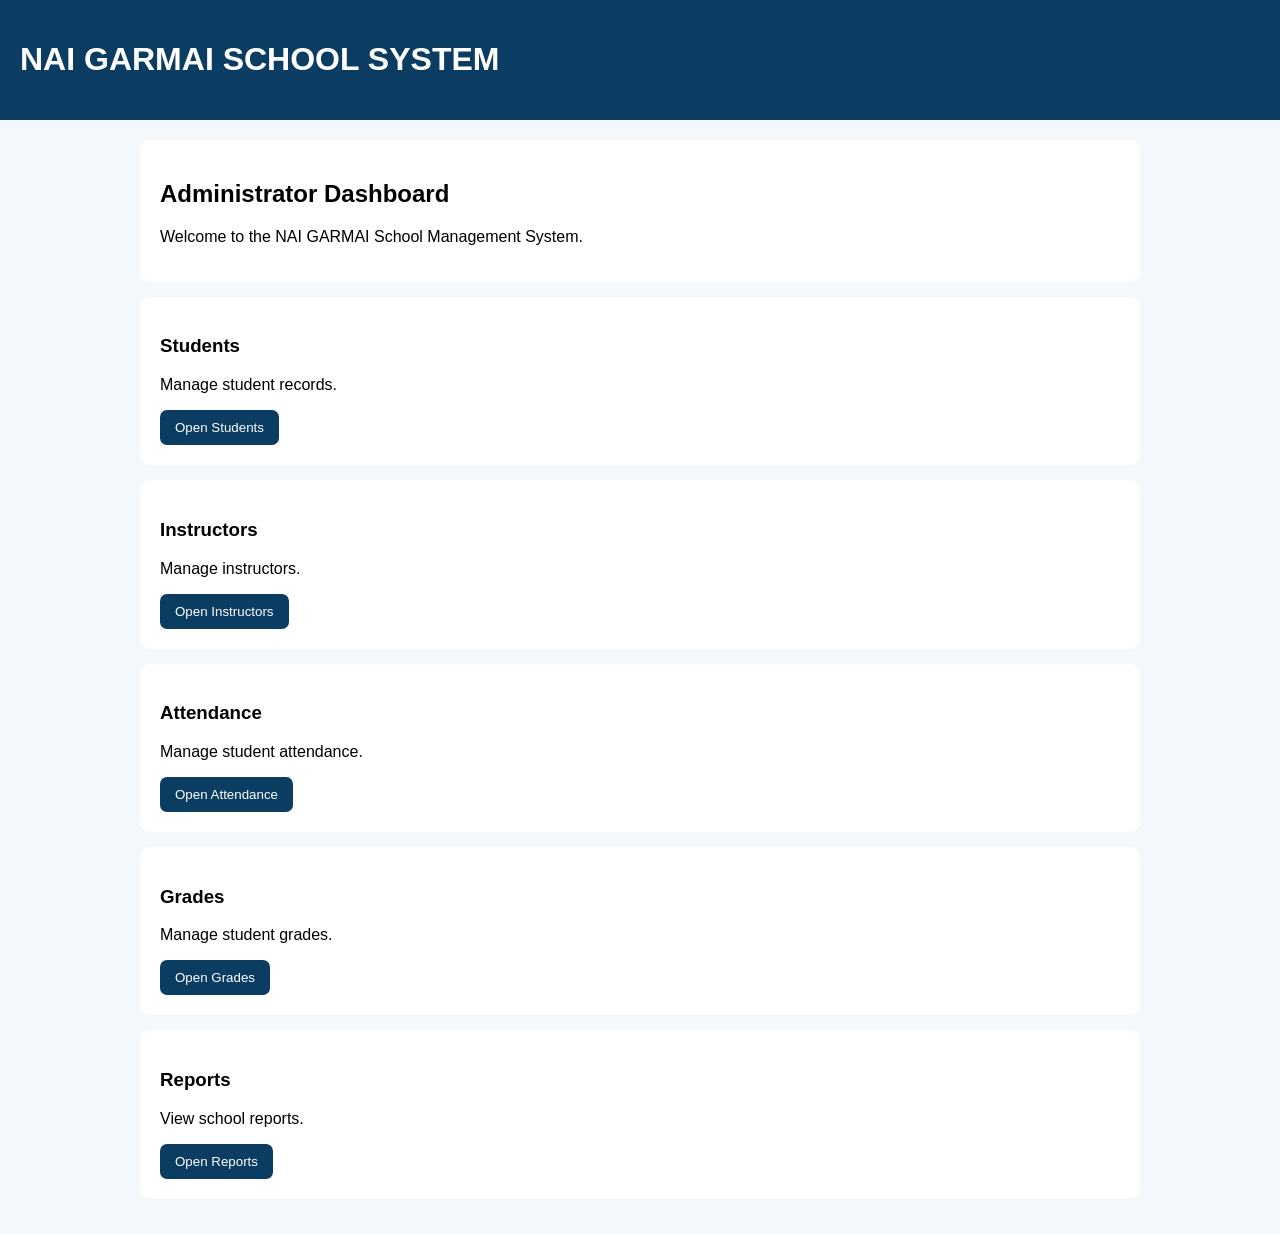
==== commit e10d1ed1: "Update index.html" ====
--- a/index.html
+++ b/index.html
@@ -1,26 +1,174 @@
 <!DOCTYPE html>
-<html>
+<html lang="en">
+
 <head>
-<title>NAI GARMAI</title>
+
+<meta charset="UTF-8">
+
+<meta name="viewport" content="width=device-width, initial-scale=1.0">
+
+<title>NAI GARMAI Dashboard</title>
+
+<style>
+
+body {
+    margin: 0;
+    font-family: Arial, sans-serif;
+    background: #f4f7fb;
+}
+
+header {
+    background: #0b3d62;
+    color: white;
+    padding: 20px;
+}
+
+main {
+    max-width: 1000px;
+    margin: auto;
+    padding: 20px;
+}
+
+.card {
+    background: white;
+    padding: 20px;
+    margin-bottom: 15px;
+    border-radius: 10px;
+}
+
+button {
+    padding: 10px 15px;
+    border: 0;
+    border-radius: 7px;
+    background: #0b3d62;
+    color: white;
+}
+
+</style>
+
 </head>
 
 <body>
 
-<div style="
-    padding:50px;
-    text-align:center;
-    font-family:Arial;
-">
+<header>
 
-<h1>NAI GARMAI SCHOOL SYSTEM</h1>
+<h1>
+NAI GARMAI SCHOOL SYSTEM
+</h1>
 
-<h2>VERSION 999</h2>
+</header>
+
+<main>
+
+<div class="card">
+
+<h2>
+Administrator Dashboard
+</h2>
 
 <p>
-THIS IS THE CURRENT INDEX.HTML FILE.
+Welcome to the NAI GARMAI School Management System.
 </p>
 
 </div>
 
+
+<div class="card">
+
+<h3>
+Students
+</h3>
+
+<p>
+Manage student records.
+</p>
+
+<button
+onclick="window.location.href='students.html'"
+>
+Open Students
+</button>
+
+</div>
+
+
+<div class="card">
+
+<h3>
+Instructors
+</h3>
+
+<p>
+Manage instructors.
+</p>
+
+<button
+onclick="window.location.href='instructors.html'"
+>
+Open Instructors
+</button>
+
+</div>
+
+
+<div class="card">
+
+<h3>
+Attendance
+</h3>
+
+<p>
+Manage student attendance.
+</p>
+
+<button
+onclick="window.location.href='attendance.html'"
+>
+Open Attendance
+</button>
+
+</div>
+
+
+<div class="card">
+
+<h3>
+Grades
+</h3>
+
+<p>
+Manage student grades.
+</p>
+
+<button
+onclick="window.location.href='grades.html'"
+>
+Open Grades
+</button>
+
+</div>
+
+
+<div class="card">
+
+<h3>
+Reports
+</h3>
+
+<p>
+View school reports.
+</p>
+
+<button
+onclick="window.location.href='reports.html'"
+>
+Open Reports
+</button>
+
+</div>
+
+</main>
+
 </body>
+
 </html>
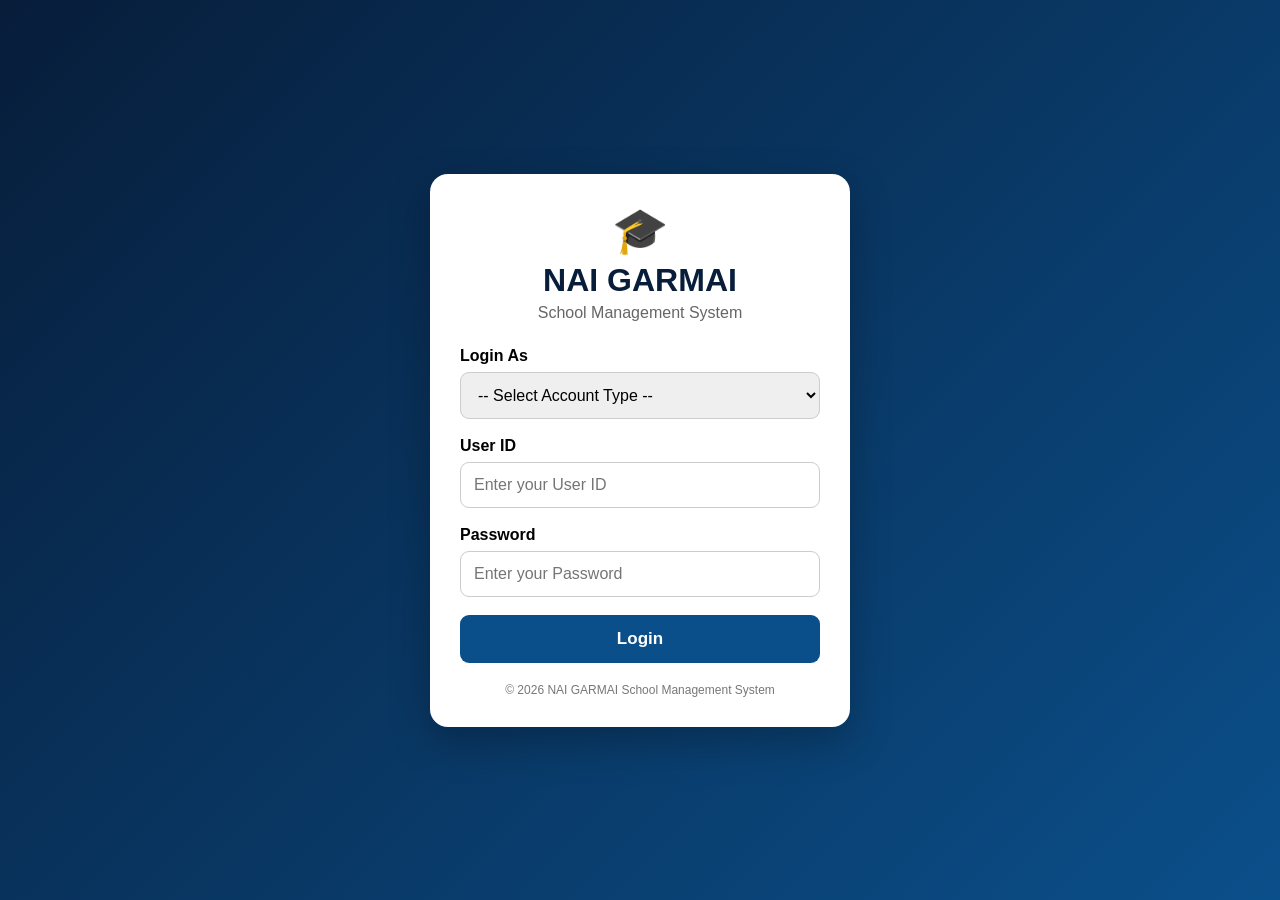
==== commit f5407eb7: "Update index.html" ====
--- a/index.html
+++ b/index.html
@@ -1,47 +1,134 @@
 <!DOCTYPE html>
 <html lang="en">
-
 <head>
 
 <meta charset="UTF-8">
 
 <meta name="viewport" content="width=device-width, initial-scale=1.0">
 
-<title>NAI GARMAI Dashboard</title>
+<title>NAI GARMAI | Login</title>
 
 <style>
+
+* {
+    box-sizing: border-box;
+}
 
 body {
     margin: 0;
+    min-height: 100vh;
     font-family: Arial, sans-serif;
-    background: #f4f7fb;
-}
-
-header {
-    background: #0b3d62;
+    background: linear-gradient(135deg, #071d3a, #0b4f8a);
+
+    display: flex;
+    justify-content: center;
+    align-items: center;
+
+    padding: 20px;
+}
+
+.login-box {
+    width: 100%;
+    max-width: 420px;
+
+    background: white;
+
+    border-radius: 18px;
+
+    padding: 30px;
+
+    box-shadow: 0 15px 40px rgba(0,0,0,0.25);
+}
+
+.logo {
+    text-align: center;
+    font-size: 45px;
+}
+
+h1 {
+    text-align: center;
+    margin: 5px 0;
+
+    color: #071d3a;
+}
+
+.school-name {
+    text-align: center;
+
+    color: #666;
+
+    margin-bottom: 25px;
+}
+
+label {
+    display: block;
+
+    margin-bottom: 7px;
+
+    font-weight: bold;
+}
+
+select,
+input {
+    width: 100%;
+
+    padding: 13px;
+
+    margin-bottom: 18px;
+
+    border: 1px solid #ccc;
+
+    border-radius: 9px;
+
+    font-size: 16px;
+}
+
+button {
+    width: 100%;
+
+    padding: 14px;
+
+    border: none;
+
+    border-radius: 9px;
+
+    background: #0b4f8a;
+
     color: white;
-    padding: 20px;
-}
-
-main {
-    max-width: 1000px;
-    margin: auto;
-    padding: 20px;
-}
-
-.card {
-    background: white;
-    padding: 20px;
-    margin-bottom: 15px;
-    border-radius: 10px;
-}
-
-button {
-    padding: 10px 15px;
-    border: 0;
-    border-radius: 7px;
-    background: #0b3d62;
-    color: white;
+
+    font-size: 17px;
+
+    font-weight: bold;
+}
+
+button:active {
+    transform: scale(0.98);
+}
+
+.message {
+    display: none;
+
+    margin-top: 15px;
+
+    padding: 12px;
+
+    border-radius: 8px;
+
+    text-align: center;
+
+    background: #ffe5e5;
+
+    color: #b00020;
+}
+
+.footer {
+    text-align: center;
+
+    margin-top: 20px;
+
+    color: #777;
+
+    font-size: 12px;
 }
 
 </style>
@@ -50,124 +137,188 @@
 
 <body>
 
-<header>
+<div class="login-box">
+
+<div class="logo">
+🎓
+</div>
 
 <h1>
-NAI GARMAI SCHOOL SYSTEM
+NAI GARMAI
 </h1>
 
-</header>
-
-<main>
-
-<div class="card">
-
-<h2>
-Administrator Dashboard
-</h2>
-
-<p>
-Welcome to the NAI GARMAI School Management System.
-</p>
-
+<div class="school-name">
+School Management System
 </div>
 
 
-<div class="card">
-
-<h3>
-Students
-</h3>
-
-<p>
-Manage student records.
-</p>
-
-<button
-onclick="window.location.href='students.html'"
+<form id="loginForm">
+
+<label>
+Login As
+</label>
+
+<select id="role" required>
+
+<option value="">
+-- Select Account Type --
+</option>
+
+<option value="admin">
+Administrator
+</option>
+
+<option value="instructor">
+Instructor
+</option>
+
+<option value="student">
+Student
+</option>
+
+</select>
+
+
+<label>
+User ID
+</label>
+
+<input
+type="text"
+id="userId"
+placeholder="Enter your User ID"
+required
 >
-Open Students
+
+
+<label>
+Password
+</label>
+
+<input
+type="password"
+id="password"
+placeholder="Enter your Password"
+required
+>
+
+
+<button type="submit">
+Login
 </button>
 
+</form>
+
+
+<div
+id="message"
+class="message"
+></div>
+
+
+<div class="footer">
+
+© 2026 NAI GARMAI School Management System
+
 </div>
 
-
-<div class="card">
-
-<h3>
-Instructors
-</h3>
-
-<p>
-Manage instructors.
-</p>
-
-<button
-onclick="window.location.href='instructors.html'"
->
-Open Instructors
-</button>
-
 </div>
 
 
-<div class="card">
-
-<h3>
-Attendance
-</h3>
-
-<p>
-Manage student attendance.
-</p>
-
-<button
-onclick="window.location.href='attendance.html'"
->
-Open Attendance
-</button>
-
-</div>
-
-
-<div class="card">
-
-<h3>
-Grades
-</h3>
-
-<p>
-Manage student grades.
-</p>
-
-<button
-onclick="window.location.href='grades.html'"
->
-Open Grades
-</button>
-
-</div>
-
-
-<div class="card">
-
-<h3>
-Reports
-</h3>
-
-<p>
-View school reports.
-</p>
-
-<button
-onclick="window.location.href='reports.html'"
->
-Open Reports
-</button>
-
-</div>
-
-</main>
+<script>
+
+document
+.getElementById("loginForm")
+.addEventListener("submit", function(event) {
+
+event.preventDefault();
+
+
+const role =
+document.getElementById("role").value;
+
+const userId =
+document.getElementById("userId").value.trim();
+
+const password =
+document.getElementById("password").value;
+
+
+if (!role) {
+
+showMessage(
+"Please select your account type."
+);
+
+return;
+
+}
+
+
+if (!userId) {
+
+showMessage(
+"Please enter your User ID."
+);
+
+return;
+
+}
+
+
+if (!password) {
+
+showMessage(
+"Please enter your password."
+);
+
+return;
+
+}
+
+
+/*
+ROLES
+*/
+
+if (role === "admin") {
+
+window.location.href =
+"admin.html";
+
+}
+
+
+else if (role === "instructor") {
+
+window.location.href =
+"instructor.html";
+
+}
+
+
+else if (role === "student") {
+
+window.location.href =
+"student.html";
+
+}
+
+});
+
+
+function showMessage(text) {
+
+const message =
+document.getElementById("message");
+
+message.textContent = text;
+
+message.style.display = "block";
+
+}
+
+</script>
 
 </body>
 
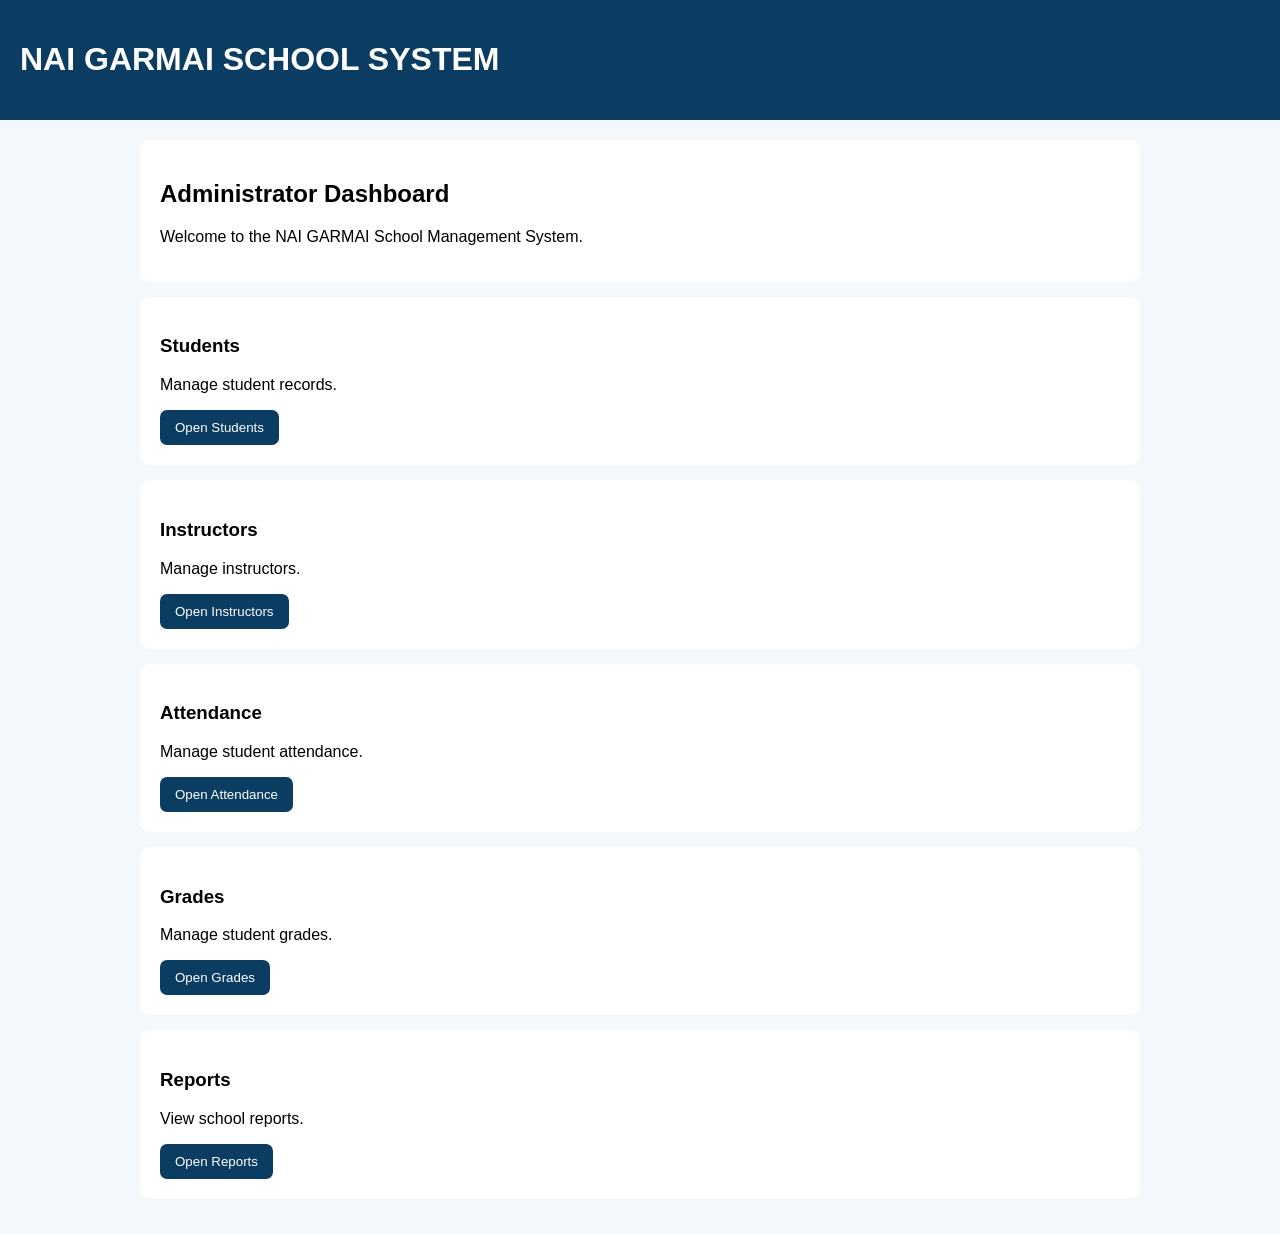
==== commit 36ca1a55: "Update index.html" ====
--- a/index.html
+++ b/index.html
@@ -1,134 +1,47 @@
 <!DOCTYPE html>
 <html lang="en">
+
 <head>
 
 <meta charset="UTF-8">
 
 <meta name="viewport" content="width=device-width, initial-scale=1.0">
 
-<title>NAI GARMAI | Login</title>
+<title>NAI GARMAI Dashboard</title>
 
 <style>
 
-* {
-    box-sizing: border-box;
+body {
+    margin: 0;
+    font-family: Arial, sans-serif;
+    background: #f4f7fb;
 }
 
-body {
-    margin: 0;
-    min-height: 100vh;
-    font-family: Arial, sans-serif;
-    background: linear-gradient(135deg, #071d3a, #0b4f8a);
-
-    display: flex;
-    justify-content: center;
-    align-items: center;
-
+header {
+    background: #0b3d62;
+    color: white;
     padding: 20px;
 }
 
-.login-box {
-    width: 100%;
-    max-width: 420px;
-
-    background: white;
-
-    border-radius: 18px;
-
-    padding: 30px;
-
-    box-shadow: 0 15px 40px rgba(0,0,0,0.25);
+main {
+    max-width: 1000px;
+    margin: auto;
+    padding: 20px;
 }
 
-.logo {
-    text-align: center;
-    font-size: 45px;
-}
-
-h1 {
-    text-align: center;
-    margin: 5px 0;
-
-    color: #071d3a;
-}
-
-.school-name {
-    text-align: center;
-
-    color: #666;
-
-    margin-bottom: 25px;
-}
-
-label {
-    display: block;
-
-    margin-bottom: 7px;
-
-    font-weight: bold;
-}
-
-select,
-input {
-    width: 100%;
-
-    padding: 13px;
-
-    margin-bottom: 18px;
-
-    border: 1px solid #ccc;
-
-    border-radius: 9px;
-
-    font-size: 16px;
+.card {
+    background: white;
+    padding: 20px;
+    margin-bottom: 15px;
+    border-radius: 10px;
 }
 
 button {
-    width: 100%;
-
-    padding: 14px;
-
-    border: none;
-
-    border-radius: 9px;
-
-    background: #0b4f8a;
-
+    padding: 10px 15px;
+    border: 0;
+    border-radius: 7px;
+    background: #0b3d62;
     color: white;
-
-    font-size: 17px;
-
-    font-weight: bold;
-}
-
-button:active {
-    transform: scale(0.98);
-}
-
-.message {
-    display: none;
-
-    margin-top: 15px;
-
-    padding: 12px;
-
-    border-radius: 8px;
-
-    text-align: center;
-
-    background: #ffe5e5;
-
-    color: #b00020;
-}
-
-.footer {
-    text-align: center;
-
-    margin-top: 20px;
-
-    color: #777;
-
-    font-size: 12px;
 }
 
 </style>
@@ -137,188 +50,119 @@
 
 <body>
 
-<div class="login-box">
-
-<div class="logo">
-🎓
-</div>
+<header>
 
 <h1>
-NAI GARMAI
+NAI GARMAI SCHOOL SYSTEM
 </h1>
 
-<div class="school-name">
-School Management System
-</div>
+</header>
 
+<main>
 
-<form id="loginForm">
+<div class="card">
 
-<label>
-Login As
-</label>
+<h2>
+Administrator Dashboard
+</h2>
 
-<select id="role" required>
-
-<option value="">
--- Select Account Type --
-</option>
-
-<option value="admin">
-Administrator
-</option>
-
-<option value="instructor">
-Instructor
-</option>
-
-<option value="student">
-Student
-</option>
-
-</select>
-
-
-<label>
-User ID
-</label>
-
-<input
-type="text"
-id="userId"
-placeholder="Enter your User ID"
-required
->
-
-
-<label>
-Password
-</label>
-
-<input
-type="password"
-id="password"
-placeholder="Enter your Password"
-required
->
-
-
-<button type="submit">
-Login
-</button>
-
-</form>
-
-
-<div
-id="message"
-class="message"
-></div>
-
-
-<div class="footer">
-
-© 2026 NAI GARMAI School Management System
+<p>
+Welcome to the NAI GARMAI School Management System.
+</p>
 
 </div>
 
+<div class="card">
+
+<h3>
+Students
+</h3>
+
+<p>
+Manage student records.
+</p>
+
+<button
+onclick="window.location.href='students.html'"
+>
+Open Students
+</button>
+
 </div>
 
+<div class="card">
 
-<script>
+<h3>
+Instructors
+</h3>
 
-document
-.getElementById("loginForm")
-.addEventListener("submit", function(event) {
+<p>
+Manage instructors.
+</p>
 
-event.preventDefault();
+<button
+onclick="window.location.href='instructors.html'"
+>
+Open Instructors
+</button>
 
+</div>
 
-const role =
-document.getElementById("role").value;
+<div class="card">
 
-const userId =
-document.getElementById("userId").value.trim();
+<h3>
+Attendance
+</h3>
 
-const password =
-document.getElementById("password").value;
+<p>
+Manage student attendance.
+</p>
 
+<button
+onclick="window.location.href='attendance.html'"
+>
+Open Attendance
+</button>
 
-if (!role) {
+</div>
 
-showMessage(
-"Please select your account type."
-);
+<div class="card">
 
-return;
+<h3>
+Grades
+</h3>
 
-}
+<p>
+Manage student grades.
+</p>
 
+<button
+onclick="window.location.href='grades.html'"
+>
+Open Grades
+</button>
 
-if (!userId) {
+</div>
 
-showMessage(
-"Please enter your User ID."
-);
+<div class="card">
 
-return;
+<h3>
+Reports
+</h3>
 
-}
+<p>
+View school reports.
+</p>
 
+<button
+onclick="window.location.href='reports.html'"
+>
+Open Reports
+</button>
 
-if (!password) {
+</div>
 
-showMessage(
-"Please enter your password."
-);
-
-return;
-
-}
-
-
-/*
-ROLES
-*/
-
-if (role === "admin") {
-
-window.location.href =
-"admin.html";
-
-}
-
-
-else if (role === "instructor") {
-
-window.location.href =
-"instructor.html";
-
-}
-
-
-else if (role === "student") {
-
-window.location.href =
-"student.html";
-
-}
-
-});
-
-
-function showMessage(text) {
-
-const message =
-document.getElementById("message");
-
-message.textContent = text;
-
-message.style.display = "block";
-
-}
-
-</script>
+</main>
 
 </body>
 
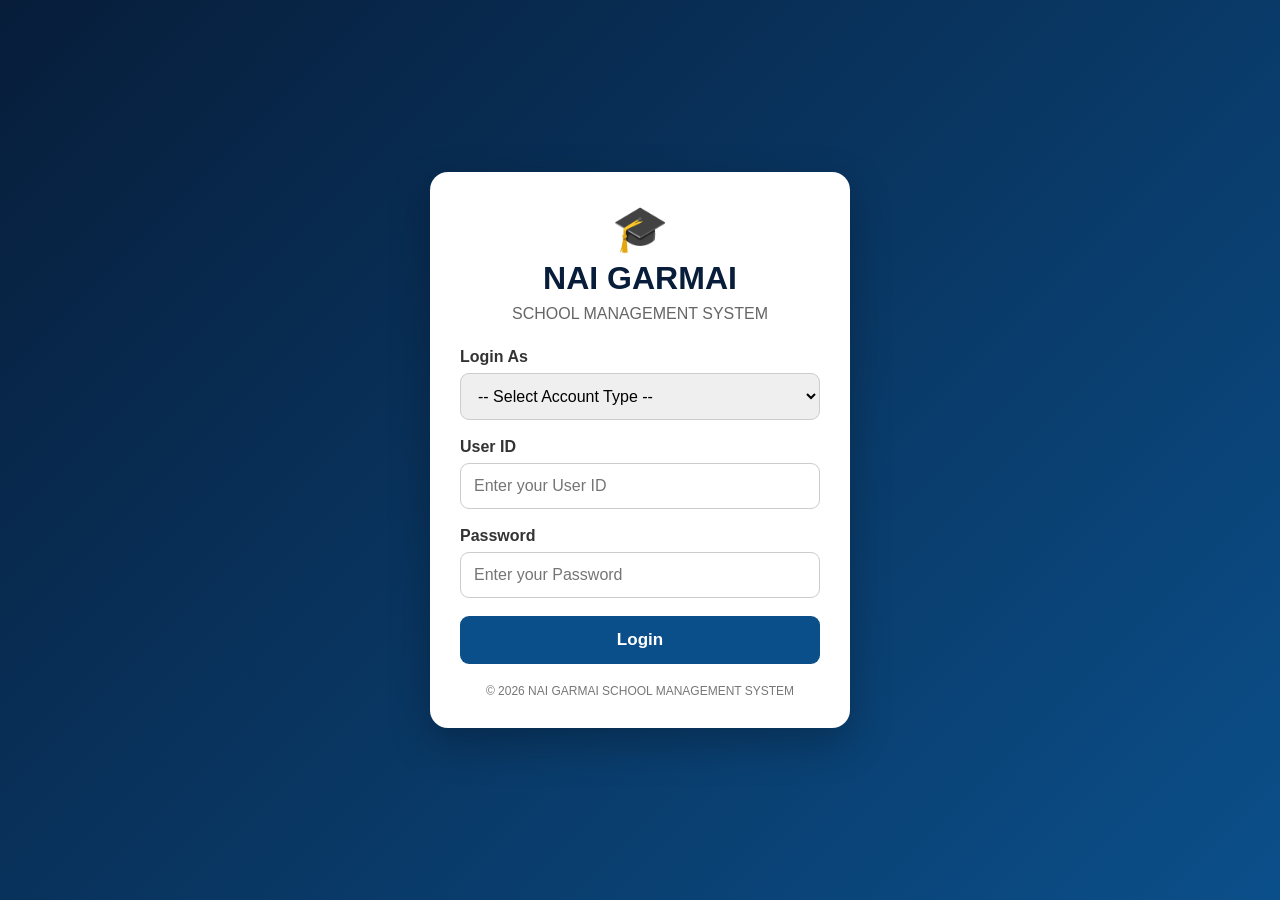
==== commit 2fd84b68: "Create index.html" ====
--- a/index.html
+++ b/index.html
@@ -5,43 +5,149 @@
 
 <meta charset="UTF-8">
 
-<meta name="viewport" content="width=device-width, initial-scale=1.0">
-
-<title>NAI GARMAI Dashboard</title>
+<meta name="viewport"
+      content="width=device-width, initial-scale=1.0">
+
+<title>NAI GARMAI | Login</title>
 
 <style>
+
+* {
+    box-sizing: border-box;
+}
 
 body {
     margin: 0;
+    min-height: 100vh;
+
     font-family: Arial, sans-serif;
-    background: #f4f7fb;
-}
-
-header {
-    background: #0b3d62;
+
+    background:
+        linear-gradient(
+            135deg,
+            #071d3a,
+            #0b4f8a
+        );
+
+    display: flex;
+    justify-content: center;
+    align-items: center;
+
+    padding: 20px;
+}
+
+.login-box {
+    width: 100%;
+    max-width: 420px;
+
+    background: white;
+
+    padding: 30px;
+
+    border-radius: 18px;
+
+    box-shadow:
+        0 15px 40px
+        rgba(0,0,0,0.25);
+}
+
+.logo {
+    text-align: center;
+
+    font-size: 45px;
+
+    margin-bottom: 5px;
+}
+
+h1 {
+    text-align: center;
+
+    margin: 0;
+
+    color: #071d3a;
+}
+
+.school-name {
+    text-align: center;
+
+    color: #666;
+
+    margin: 8px 0 25px;
+}
+
+label {
+    display: block;
+
+    margin-bottom: 7px;
+
+    font-weight: bold;
+
+    color: #333;
+}
+
+select,
+input {
+    width: 100%;
+
+    padding: 13px;
+
+    margin-bottom: 18px;
+
+    border: 1px solid #ccc;
+
+    border-radius: 9px;
+
+    font-size: 16px;
+}
+
+button {
+    width: 100%;
+
+    padding: 14px;
+
+    border: none;
+
+    border-radius: 9px;
+
+    background: #0b4f8a;
+
     color: white;
-    padding: 20px;
-}
-
-main {
-    max-width: 1000px;
-    margin: auto;
-    padding: 20px;
-}
-
-.card {
-    background: white;
-    padding: 20px;
-    margin-bottom: 15px;
-    border-radius: 10px;
-}
-
-button {
-    padding: 10px 15px;
-    border: 0;
-    border-radius: 7px;
-    background: #0b3d62;
-    color: white;
+
+    font-size: 17px;
+
+    font-weight: bold;
+
+    cursor: pointer;
+}
+
+button:hover {
+    background: #071d3a;
+}
+
+.message {
+    display: none;
+
+    margin-top: 15px;
+
+    padding: 12px;
+
+    border-radius: 8px;
+
+    text-align: center;
+
+    background: #ffe5e5;
+
+    color: #b00020;
+}
+
+.footer {
+    text-align: center;
+
+    margin-top: 20px;
+
+    color: #777;
+
+    font-size: 12px;
 }
 
 </style>
@@ -50,119 +156,184 @@
 
 <body>
 
-<header>
-
-<h1>
-NAI GARMAI SCHOOL SYSTEM
-</h1>
-
-</header>
-
-<main>
-
-<div class="card">
-
-<h2>
-Administrator Dashboard
-</h2>
-
-<p>
-Welcome to the NAI GARMAI School Management System.
-</p>
+<div class="login-box">
+
+    <div class="logo">
+        🎓
+    </div>
+
+    <h1>
+        NAI GARMAI
+    </h1>
+
+    <div class="school-name">
+        SCHOOL MANAGEMENT SYSTEM
+    </div>
+
+
+    <form id="loginForm">
+
+        <label for="role">
+            Login As
+        </label>
+
+        <select id="role" required>
+
+            <option value="">
+                -- Select Account Type --
+            </option>
+
+            <option value="admin">
+                Administrator
+            </option>
+
+            <option value="instructor">
+                Instructor
+            </option>
+
+            <option value="student">
+                Student
+            </option>
+
+        </select>
+
+
+        <label for="userId">
+            User ID
+        </label>
+
+        <input
+            type="text"
+            id="userId"
+            placeholder="Enter your User ID"
+            required
+        >
+
+
+        <label for="password">
+            Password
+        </label>
+
+        <input
+            type="password"
+            id="password"
+            placeholder="Enter your Password"
+            required
+        >
+
+
+        <button type="submit">
+            Login
+        </button>
+
+    </form>
+
+
+    <div
+        id="message"
+        class="message">
+    </div>
+
+
+    <div class="footer">
+        © 2026 NAI GARMAI SCHOOL MANAGEMENT SYSTEM
+    </div>
 
 </div>
 
-<div class="card">
-
-<h3>
-Students
-</h3>
-
-<p>
-Manage student records.
-</p>
-
-<button
-onclick="window.location.href='students.html'"
->
-Open Students
-</button>
-
-</div>
-
-<div class="card">
-
-<h3>
-Instructors
-</h3>
-
-<p>
-Manage instructors.
-</p>
-
-<button
-onclick="window.location.href='instructors.html'"
->
-Open Instructors
-</button>
-
-</div>
-
-<div class="card">
-
-<h3>
-Attendance
-</h3>
-
-<p>
-Manage student attendance.
-</p>
-
-<button
-onclick="window.location.href='attendance.html'"
->
-Open Attendance
-</button>
-
-</div>
-
-<div class="card">
-
-<h3>
-Grades
-</h3>
-
-<p>
-Manage student grades.
-</p>
-
-<button
-onclick="window.location.href='grades.html'"
->
-Open Grades
-</button>
-
-</div>
-
-<div class="card">
-
-<h3>
-Reports
-</h3>
-
-<p>
-View school reports.
-</p>
-
-<button
-onclick="window.location.href='reports.html'"
->
-Open Reports
-</button>
-
-</div>
-
-</main>
+
+<script>
+
+document
+.getElementById("loginForm")
+.addEventListener("submit", function(event) {
+
+    event.preventDefault();
+
+    const role =
+        document.getElementById("role").value;
+
+    const userId =
+        document
+        .getElementById("userId")
+        .value
+        .trim();
+
+    const password =
+        document
+        .getElementById("password")
+        .value;
+
+
+    if (!role) {
+
+        showMessage(
+            "Please select your account type."
+        );
+
+        return;
+    }
+
+
+    if (!userId) {
+
+        showMessage(
+            "Please enter your User ID."
+        );
+
+        return;
+    }
+
+
+    if (!password) {
+
+        showMessage(
+            "Please enter your password."
+        );
+
+        return;
+    }
+
+
+    /*
+       ROLE ROUTING
+    */
+
+    if (role === "admin") {
+
+        window.location.href =
+            "admin.html";
+
+    }
+
+    else if (role === "instructor") {
+
+        window.location.href =
+            "instructor.html";
+
+    }
+
+    else if (role === "student") {
+
+        window.location.href =
+            "student.html";
+
+    }
+
+});
+
+
+function showMessage(text) {
+
+    const message =
+        document.getElementById("message");
+
+    message.textContent = text;
+
+    message.style.display = "block";
+}
+
+</script>
 
 </body>
 
